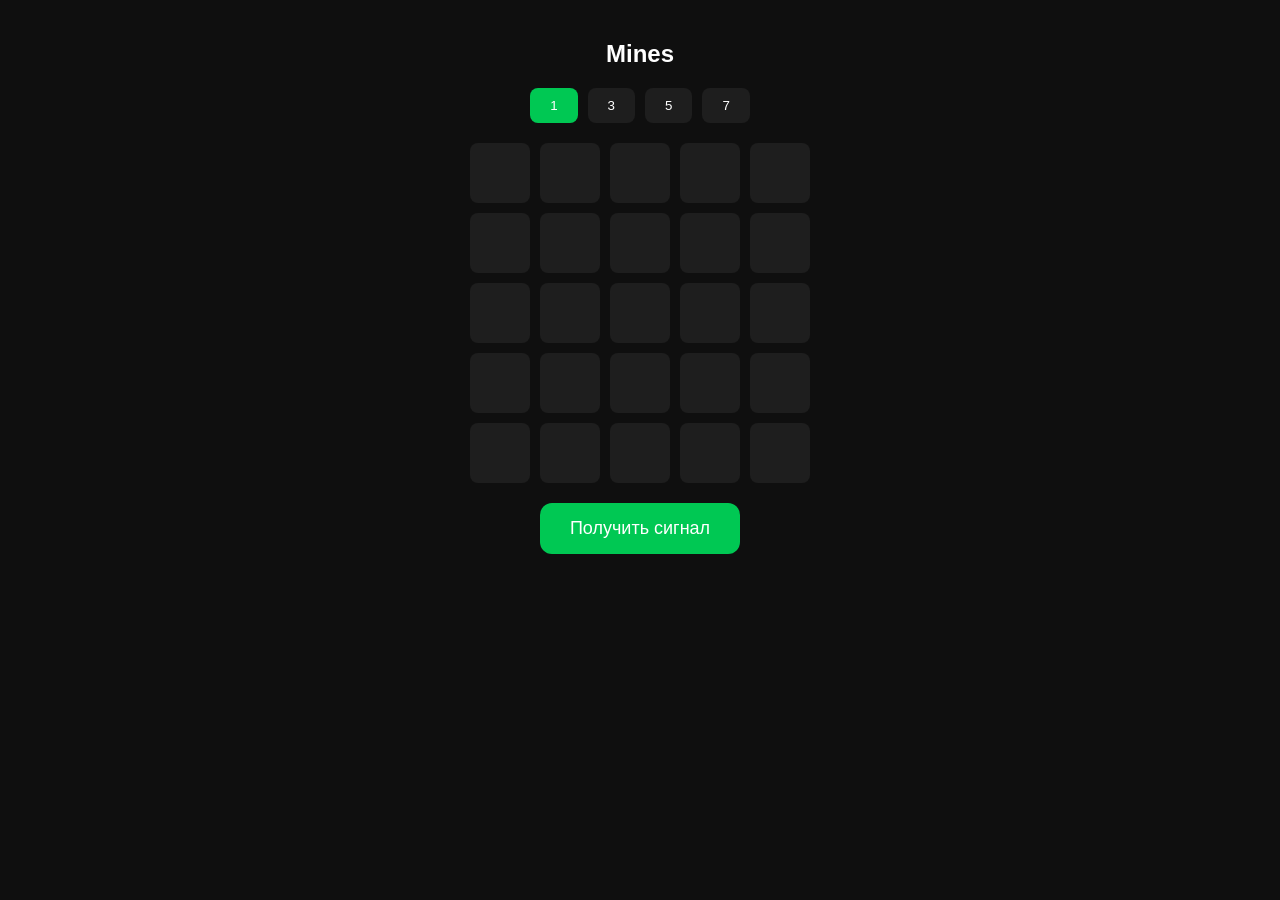
==== index.html @ 9eab9c0d "Rename Sayf.html to index.html" ====
<!DOCTYPE html><html lang="ru">
<head>
  <meta charset="UTF-8">
  <meta name="viewport" content="width=device-width, initial-scale=1.0">
  <title>Mines - @sayfsignalbot</title>
  <style>
    body {
      margin: 0;
      font-family: sans-serif;
      background: #0f0f0f;
      color: white;
      display: flex;
      flex-direction: column;
      align-items: center;
      padding: 20px;
    }.mine-options {
  display: flex;
  gap: 10px;
  margin-bottom: 20px;
}

.mine-options button {
  padding: 10px 20px;
  border: none;
  background: #1e1e1e;
  color: white;
  border-radius: 8px;
  cursor: pointer;
}

.mine-options button.active {
  background: #00c853;
}

.grid {
  display: grid;
  grid-template-columns: repeat(5, 60px);
  grid-gap: 10px;
  margin-bottom: 20px;
}

.cell {
  width: 60px;
  height: 60px;
  background: #1e1e1e;
  display: flex;
  justify-content: center;
  align-items: center;
  border-radius: 8px;
  cursor: pointer;
  user-select: none;
}

.cell.open {
  background: #2e2e2e;
}

.signal-button {
  padding: 15px 30px;
  background: #00c853;
  border: none;
  border-radius: 12px;
  font-size: 18px;
  color: white;
  cursor: pointer;
}

  </style>
</head>
<body>
  <h2>Mines</h2>  <div class="mine-options" id="mineOptions"></div>  <div class="grid" id="grid"></div><button class="signal-button" id="signalBtn">Получить сигнал</button>

  <script src="https://telegram.org/js/telegram-web-app.js"></script>  <script>
    const mineOptions = [1, 3, 5, 7];
    const mineOptionsContainer = document.getElementById('mineOptions');
    const grid = document.getElementById('grid');
    const signalBtn = document.getElementById('signalBtn');

    let selectedMines = mineOptions[0];

    mineOptions.forEach(num => {
      const btn = document.createElement('button');
      btn.innerText = num;
      if (num === selectedMines) btn.classList.add('active');
      btn.onclick = () => {
        document.querySelectorAll('.mine-options button').forEach(b => b.classList.remove('active'));
        btn.classList.add('active');
        selectedMines = num;
      };
      mineOptionsContainer.appendChild(btn);
    });

    for (let i = 0; i < 25; i++) {
      const cell = document.createElement('div');
      cell.classList.add('cell');
      cell.onclick = () => {
        cell.classList.add('open');
      };
      grid.appendChild(cell);
    }

    signalBtn.onclick = () => {
      Telegram.WebApp.HapticFeedback.impactOccurred('medium');
      Telegram.WebApp.sendData(JSON.stringify({ action: 'get_signal', mines: selectedMines }));
    };

    Telegram.WebApp.ready();
    Telegram.WebApp.expand();
  </script></body>
</html>
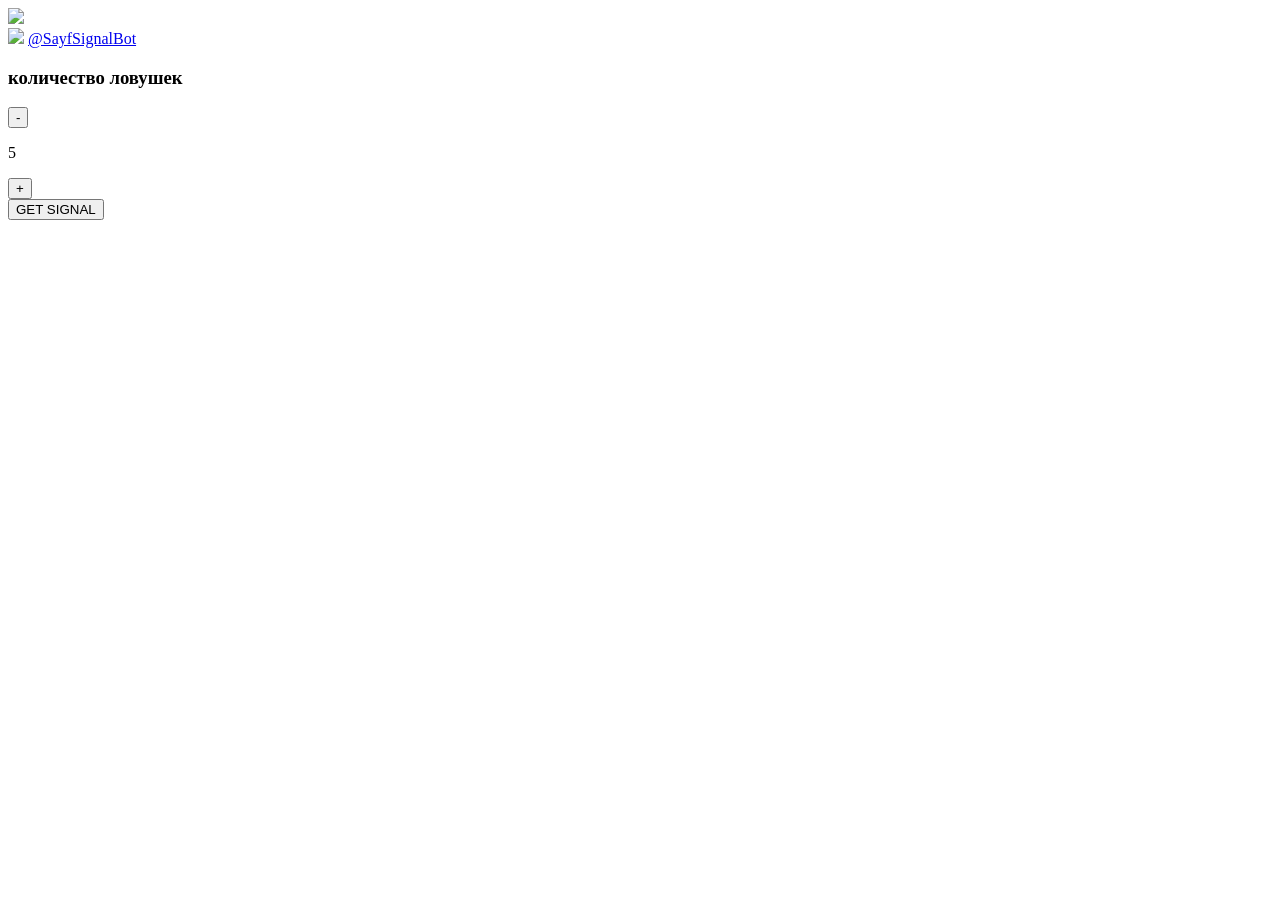
==== commit c6cc454b: "Update index.html" ====
--- a/index.html
+++ b/index.html
@@ -1,110 +1,60 @@
-<!DOCTYPE html><html lang="ru">
-<head>
-  <meta charset="UTF-8">
-  <meta name="viewport" content="width=device-width, initial-scale=1.0">
-  <title>Mines - @sayfsignalbot</title>
-  <style>
-    body {
-      margin: 0;
-      font-family: sans-serif;
-      background: #0f0f0f;
-      color: white;
-      display: flex;
-      flex-direction: column;
-      align-items: center;
-      padding: 20px;
-    }.mine-options {
-  display: flex;
-  gap: 10px;
-  margin-bottom: 20px;
-}
+<!DOCTYPE html>
+<html lang="en">
 
-.mine-options button {
-  padding: 10px 20px;
-  border: none;
-  background: #1e1e1e;
-  color: white;
-  border-radius: 8px;
-  cursor: pointer;
-}
+  <head>
+    <meta charset="UTF-8">
+    <meta name="viewport" content="width=device-width, initial-scale=1.0, maximum-scale=1.0, user-scalable=0"/>
+    <link rel="stylesheet" href="styles/style.css">
+    <link rel="stylesheet" href="styles/mines.css">
+    <title>@SayfSignalBot</title>
+  </head>
 
-.mine-options button.active {
-  background: #00c853;
-}
+  <body>
+    <div class="container">
+      <div class="mines-top">
+        <a class="back-button" href="./index.html"></a>
 
-.grid {
-  display: grid;
-  grid-template-columns: repeat(5, 60px);
-  grid-gap: 10px;
-  margin-bottom: 20px;
-}
+        <img src="assets/icons/mines.png" class="mines-logo"/>
+        
+        <div class="bot-name">
+          <img src="assets/icons/tg.png" class="tg-icon"/>
+          <a href="https://t.me/MELIKOV_55">@SayfSignalBot</a>
+        </div>
+      </div>
 
-.cell {
-  width: 60px;
-  height: 60px;
-  background: #1e1e1e;
-  display: flex;
-  justify-content: center;
-  align-items: center;
-  border-radius: 8px;
-  cursor: pointer;
-  user-select: none;
-}
+      <div class="signals-display-container">
+        <div class="signals-display">
+          <div class="cell"></div><div class="cell"></div><div class="cell"></div><div class="cell"></div><div class="cell"></div>
+          <div class="cell"></div><div class="cell"></div><div class="cell"></div><div class="cell"></div><div class="cell"></div>
+          <div class="cell"></div><div class="cell"></div><div class="cell"></div><div class="cell"></div><div class="cell"></div>
+          <div class="cell"></div><div class="cell"></div><div class="cell"></div><div class="cell"></div><div class="cell"></div>
+          <div class="cell"></div><div class="cell"></div><div class="cell"></div><div class="cell"></div><div class="cell"></div>
+        </div>
+      </div>
 
-.cell.open {
-  background: #2e2e2e;
-}
+      <div class="mines-count-container">
+        <div class="mines-count">
+          <h3 id="minesCountTitle">количество ловушек</h3>
 
-.signal-button {
-  padding: 15px 30px;
-  background: #00c853;
-  border: none;
-  border-radius: 12px;
-  font-size: 18px;
-  color: white;
-  cursor: pointer;
-}
+          <div class="mines-count-buttons flex"> 
+            <button id="minusTrapButton">-</button>
+            <p id="minesCountDisplay">5</p>
+            <button id="plusTrapButton">+</button>
+          </div>
+        </div>
+      </div>
+    
+      <div class="game-buttons">
+        <button id="get-signal" class="game-button get-signal-button">GET SIGNAL</button>
+      </div>
 
-  </style>
-</head>
-<body>
-  <h2>Mines</h2>  <div class="mine-options" id="mineOptions"></div>  <div class="grid" id="grid"></div><button class="signal-button" id="signalBtn">Получить сигнал</button>
+      <video autoplay loop muted playsinline width="100%" height="100%" src="assets/videos/snow_bg.MP4" type="video/mp4" class="bgvideo" id="bgvideo"></video> 
+    </div>
 
-  <script src="https://telegram.org/js/telegram-web-app.js"></script>  <script>
-    const mineOptions = [1, 3, 5, 7];
-    const mineOptionsContainer = document.getElementById('mineOptions');
-    const grid = document.getElementById('grid');
-    const signalBtn = document.getElementById('signalBtn');
+    <audio id="clickSoundEffect" src="assets/audio/click.mp3" preload="auto" volume="0.2"></audio>
 
-    let selectedMines = mineOptions[0];
-
-    mineOptions.forEach(num => {
-      const btn = document.createElement('button');
-      btn.innerText = num;
-      if (num === selectedMines) btn.classList.add('active');
-      btn.onclick = () => {
-        document.querySelectorAll('.mine-options button').forEach(b => b.classList.remove('active'));
-        btn.classList.add('active');
-        selectedMines = num;
-      };
-      mineOptionsContainer.appendChild(btn);
-    });
-
-    for (let i = 0; i < 25; i++) {
-      const cell = document.createElement('div');
-      cell.classList.add('cell');
-      cell.onclick = () => {
-        cell.classList.add('open');
-      };
-      grid.appendChild(cell);
-    }
-
-    signalBtn.onclick = () => {
-      Telegram.WebApp.HapticFeedback.impactOccurred('medium');
-      Telegram.WebApp.sendData(JSON.stringify({ action: 'get_signal', mines: selectedMines }));
-    };
-
-    Telegram.WebApp.ready();
-    Telegram.WebApp.expand();
-  </script></body>
+    <script src="https://telegram.org/js/telegram-web-app.js"></script>
+    <script src="scripts/sctipt.js"></script>
+    <script src="scripts/mines.js"></script>
+  </body>
 </html>
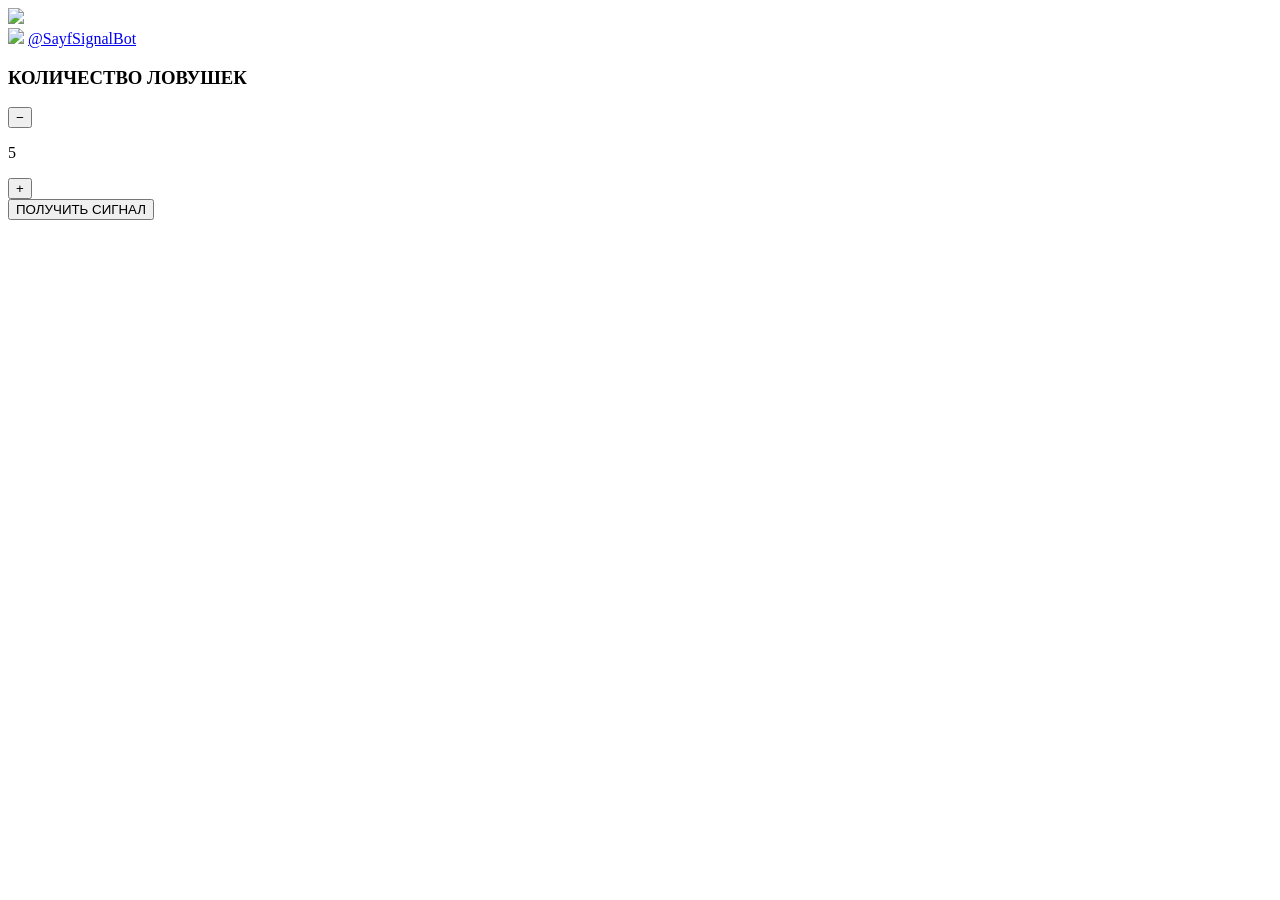
==== commit 487b2d74: "Update index.html" ====
--- a/index.html
+++ b/index.html
@@ -1,60 +1,60 @@
 <!DOCTYPE html>
-<html lang="en">
+<html lang="ru">
 
-  <head>
-    <meta charset="UTF-8">
-    <meta name="viewport" content="width=device-width, initial-scale=1.0, maximum-scale=1.0, user-scalable=0"/>
-    <link rel="stylesheet" href="styles/style.css">
-    <link rel="stylesheet" href="styles/mines.css">
-    <title>@SayfSignalBot</title>
-  </head>
+<head>
+  <meta charset="UTF-8" />
+  <meta name="viewport" content="width=device-width, initial-scale=1.0, maximum-scale=1.0, user-scalable=0" />
+  <link rel="stylesheet" href="styles/style.css" />
+  <link rel="stylesheet" href="styles/mines.css" />
+  <title>@SayfSignalBot</title>
+</head>
 
-  <body>
-    <div class="container">
-      <div class="mines-top">
-        <a class="back-button" href="./index.html"></a>
+<body>
+  <div class="container">
+    <div class="mines-top">
+      <a class="back-button" href="./index.html"></a>
+      <img src="assets/icons/mines.png" class="mines-logo" />
+      <div class="bot-name">
+        <img src="assets/icons/tg.png" class="tg-icon" />
+        <a href="https://t.me/MELIKOV_55">@SayfSignalBot</a>
+      </div>
+    </div>
 
-        <img src="assets/icons/mines.png" class="mines-logo"/>
-        
-        <div class="bot-name">
-          <img src="assets/icons/tg.png" class="tg-icon"/>
-          <a href="https://t.me/MELIKOV_55">@SayfSignalBot</a>
+    <div class="signals-display-container">
+      <div class="signals-display">
+        <!-- 5x5 = 25 cells -->
+        <!-- Можем это сгенерировать скриптом позже -->
+        <div class="cell"></div> <div class="cell"></div> <div class="cell"></div> <div class="cell"></div> <div class="cell"></div>
+        <div class="cell"></div> <div class="cell"></div> <div class="cell"></div> <div class="cell"></div> <div class="cell"></div>
+        <div class="cell"></div> <div class="cell"></div> <div class="cell"></div> <div class="cell"></div> <div class="cell"></div>
+        <div class="cell"></div> <div class="cell"></div> <div class="cell"></div> <div class="cell"></div> <div class="cell"></div>
+        <div class="cell"></div> <div class="cell"></div> <div class="cell"></div> <div class="cell"></div> <div class="cell"></div>
+      </div>
+    </div>
+
+    <div class="mines-count-container">
+      <div class="mines-count">
+        <h3 id="minesCountTitle">КОЛИЧЕСТВО ЛОВУШЕК</h3>
+        <div class="mines-count-buttons flex">
+          <button id="minusTrapButton">−</button>
+          <p id="minesCountDisplay">5</p>
+          <button id="plusTrapButton">+</button>
         </div>
       </div>
-
-      <div class="signals-display-container">
-        <div class="signals-display">
-          <div class="cell"></div><div class="cell"></div><div class="cell"></div><div class="cell"></div><div class="cell"></div>
-          <div class="cell"></div><div class="cell"></div><div class="cell"></div><div class="cell"></div><div class="cell"></div>
-          <div class="cell"></div><div class="cell"></div><div class="cell"></div><div class="cell"></div><div class="cell"></div>
-          <div class="cell"></div><div class="cell"></div><div class="cell"></div><div class="cell"></div><div class="cell"></div>
-          <div class="cell"></div><div class="cell"></div><div class="cell"></div><div class="cell"></div><div class="cell"></div>
-        </div>
-      </div>
-
-      <div class="mines-count-container">
-        <div class="mines-count">
-          <h3 id="minesCountTitle">количество ловушек</h3>
-
-          <div class="mines-count-buttons flex"> 
-            <button id="minusTrapButton">-</button>
-            <p id="minesCountDisplay">5</p>
-            <button id="plusTrapButton">+</button>
-          </div>
-        </div>
-      </div>
-    
-      <div class="game-buttons">
-        <button id="get-signal" class="game-button get-signal-button">GET SIGNAL</button>
-      </div>
-
-      <video autoplay loop muted playsinline width="100%" height="100%" src="assets/videos/snow_bg.MP4" type="video/mp4" class="bgvideo" id="bgvideo"></video> 
     </div>
 
-    <audio id="clickSoundEffect" src="assets/audio/click.mp3" preload="auto" volume="0.2"></audio>
+    <div class="game-buttons">
+      <button id="get-signal" class="game-button get-signal-button">ПОЛУЧИТЬ СИГНАЛ</button>
+    </div>
 
-    <script src="https://telegram.org/js/telegram-web-app.js"></script>
-    <script src="scripts/sctipt.js"></script>
-    <script src="scripts/mines.js"></script>
-  </body>
+    <video autoplay loop muted playsinline width="100%" height="100%" src="assets/videos/snow_bg.MP4" class="bgvideo" id="bgvideo"></video>
+  </div>
+
+  <audio id="clickSoundEffect" src="assets/audio/click.mp3" preload="auto"></audio>
+
+  <script src="https://telegram.org/js/telegram-web-app.js"></script>
+  <script src="scripts/sctipt.js"></script>
+  <script src="scripts/mines.js"></script>
+</body>
+
 </html>
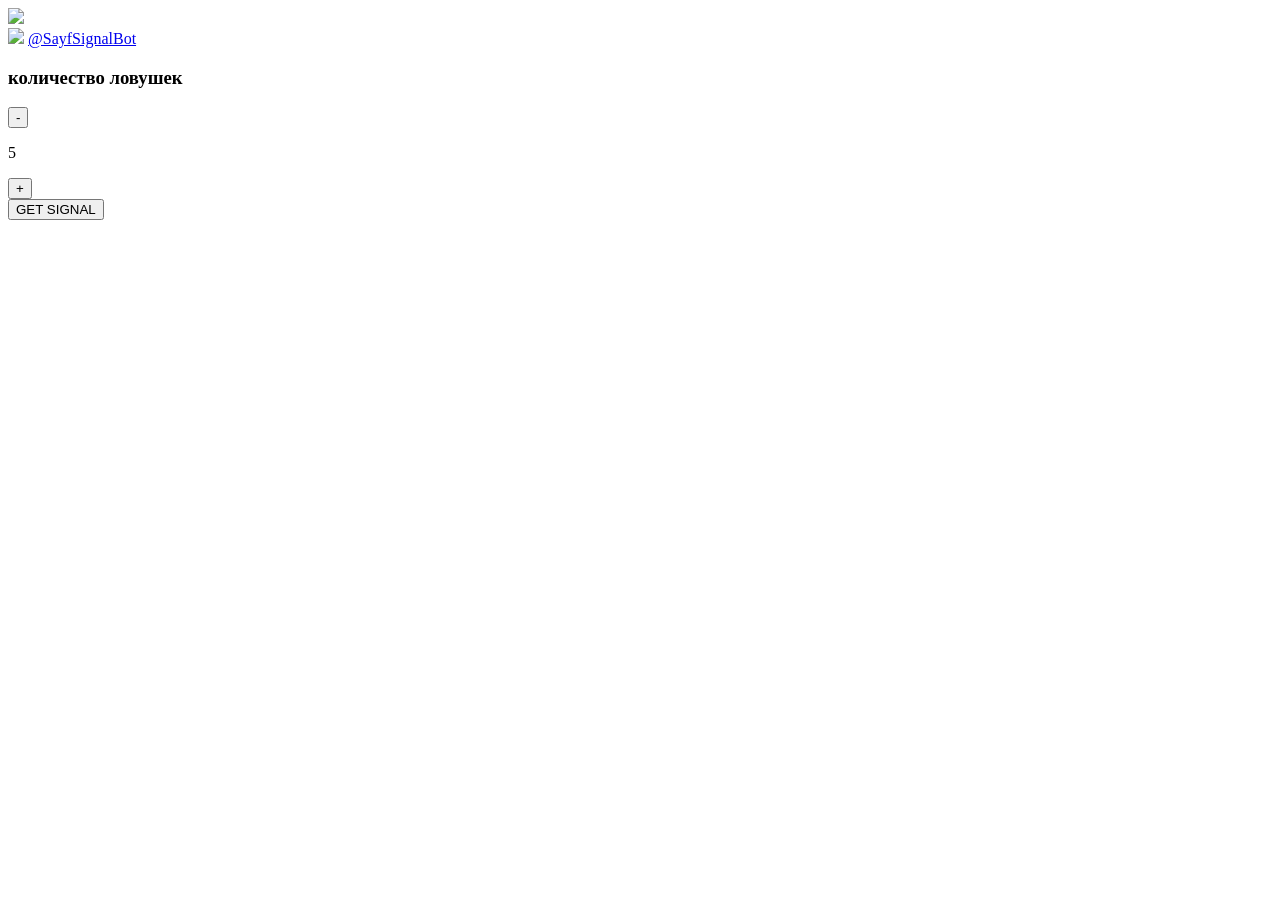
==== commit a48ccfbe: "Update index.html" ====
--- a/index.html
+++ b/index.html
@@ -1,60 +1,56 @@
 <!DOCTYPE html>
-<html lang="ru">
-
+<html lang="en">
 <head>
   <meta charset="UTF-8" />
-  <meta name="viewport" content="width=device-width, initial-scale=1.0, maximum-scale=1.0, user-scalable=0" />
+  <meta name="viewport" content="width=device-width, initial-scale=1.0, maximum-scale=1.0, user-scalable=0"/>
   <link rel="stylesheet" href="styles/style.css" />
-  <link rel="stylesheet" href="styles/mines.css" />
+  <link rel="stylesheet" href="styles/Mines.css" />
   <title>@SayfSignalBot</title>
 </head>
-
 <body>
   <div class="container">
     <div class="mines-top">
-      <a class="back-button" href="./index.html"></a>
-      <img src="assets/icons/mines.png" class="mines-logo" />
+      <!-- Кнопка назад убрана -->
+      <img src="assets/icons/mines.png" class="mines-logo"/>
       <div class="bot-name">
-        <img src="assets/icons/tg.png" class="tg-icon" />
-        <a href="https://t.me/MELIKOV_55">@SayfSignalBot</a>
+        <img src="assets/icons/tg.png" class="tg-icon"/>
+        <a href="https://t.me/sayfsignalbot">@SayfSignalBot</a>
       </div>
     </div>
 
     <div class="signals-display-container">
       <div class="signals-display">
-        <!-- 5x5 = 25 cells -->
-        <!-- Можем это сгенерировать скриптом позже -->
-        <div class="cell"></div> <div class="cell"></div> <div class="cell"></div> <div class="cell"></div> <div class="cell"></div>
-        <div class="cell"></div> <div class="cell"></div> <div class="cell"></div> <div class="cell"></div> <div class="cell"></div>
-        <div class="cell"></div> <div class="cell"></div> <div class="cell"></div> <div class="cell"></div> <div class="cell"></div>
-        <div class="cell"></div> <div class="cell"></div> <div class="cell"></div> <div class="cell"></div> <div class="cell"></div>
-        <div class="cell"></div> <div class="cell"></div> <div class="cell"></div> <div class="cell"></div> <div class="cell"></div>
+        <!-- 25 ячеек -->
+        <div class="cell"></div><div class="cell"></div><div class="cell"></div><div class="cell"></div><div class="cell"></div>
+        <div class="cell"></div><div class="cell"></div><div class="cell"></div><div class="cell"></div><div class="cell"></div>
+        <div class="cell"></div><div class="cell"></div><div class="cell"></div><div class="cell"></div><div class="cell"></div>
+        <div class="cell"></div><div class="cell"></div><div class="cell"></div><div class="cell"></div><div class="cell"></div>
+        <div class="cell"></div><div class="cell"></div><div class="cell"></div><div class="cell"></div><div class="cell"></div>
       </div>
     </div>
 
     <div class="mines-count-container">
       <div class="mines-count">
-        <h3 id="minesCountTitle">КОЛИЧЕСТВО ЛОВУШЕК</h3>
-        <div class="mines-count-buttons flex">
-          <button id="minusTrapButton">−</button>
+        <h3 id="minesCountTitle">количество ловушек</h3>
+        <div class="mines-count-buttons flex"> 
+          <button id="minusTrapButton">-</button>
           <p id="minesCountDisplay">5</p>
           <button id="plusTrapButton">+</button>
         </div>
       </div>
     </div>
-
+  
     <div class="game-buttons">
-      <button id="get-signal" class="game-button get-signal-button">ПОЛУЧИТЬ СИГНАЛ</button>
+      <button id="get-signal" class="game-button get-signal-button">GET SIGNAL</button>
     </div>
 
-    <video autoplay loop muted playsinline width="100%" height="100%" src="assets/videos/snow_bg.MP4" class="bgvideo" id="bgvideo"></video>
+    <video autoplay loop muted playsinline width="100%" height="100%" src="assets/videos/snow_bg.MP4" type="video/mp4" class="bgvideo" id="bgvideo"></video> 
   </div>
 
-  <audio id="clickSoundEffect" src="assets/audio/click.mp3" preload="auto"></audio>
+  <audio id="clickSoundEffect" src="assets/audio/click.mp3" preload="auto" volume="0.2"></audio>
 
   <script src="https://telegram.org/js/telegram-web-app.js"></script>
-  <script src="scripts/sctipt.js"></script>
+  <script src="scripts/script.js"></script>
   <script src="scripts/mines.js"></script>
 </body>
-
 </html>
